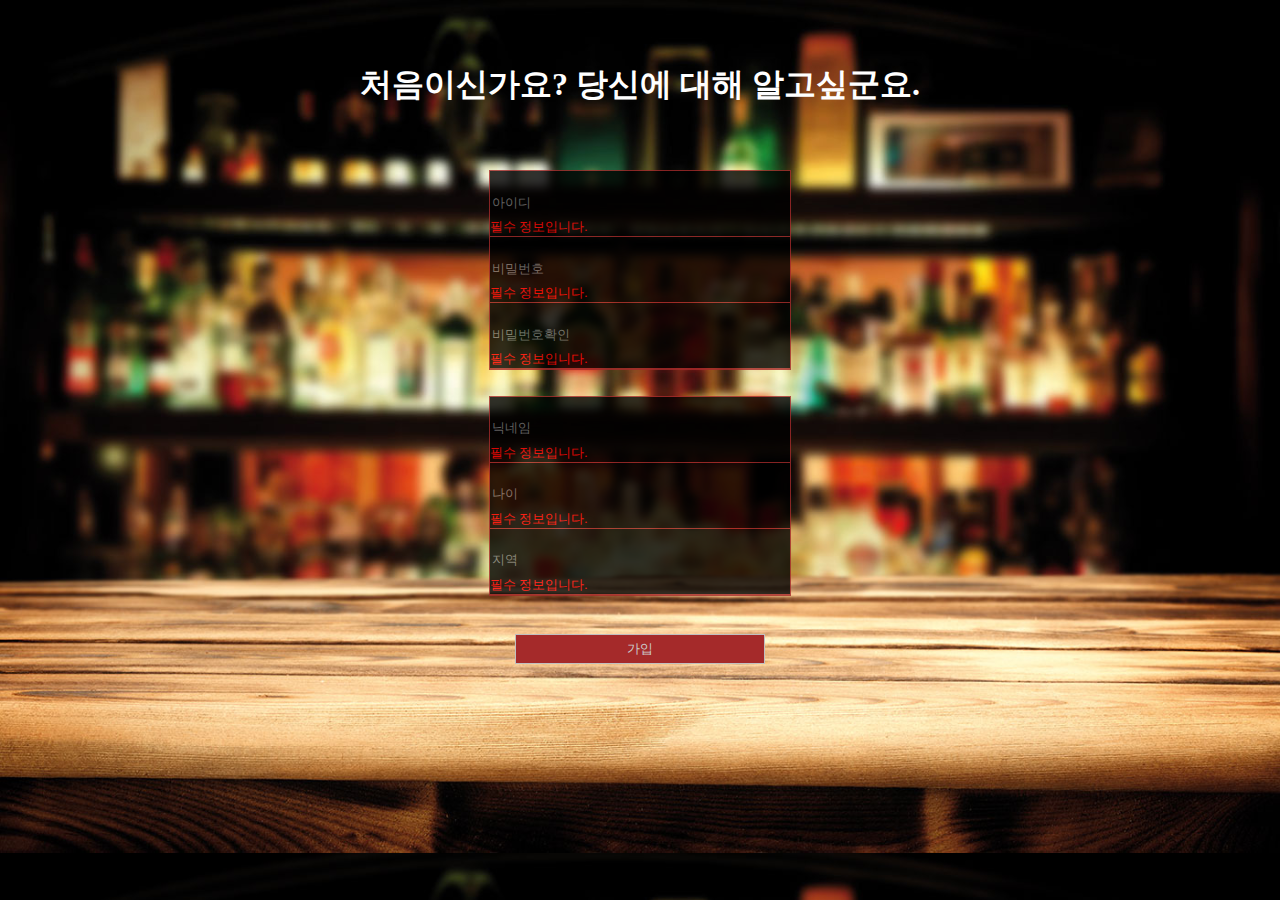
==== danpoong/WebContent/main/JoinForm.html @ e1fcc52f "회원가입 페이지 추가 연결은 아직 안함" ====
<!DOCTYPE html>
<html>
<head>
<meta charset="EUC-KR">
<title>Insert title here</title>
<style type="text/css">
td {
	border: gray 2px;
	width: 300px;
	height: 60px;
}

input {
	background-color: transparent;
	border: 0px solid;
	height: 30px;
	width: 250px;
	color: #CCC;
}

.error {
	color: red;
	font-size: small;
}

.row_group {
	background-color: black;
	border: solid brown 1px;
	width: 300px;
	margin: auto;
	margin-top: 5%;
	opacity: 0.8;
	
}
.row_group2 {
	background-color: black;
	border: solid brown 1px;
	width: 300px;
	margin: auto;
	margin-top: 2%;
	opacity: 0.8;
}
.join_row {
	height: 50px;
	margin-top: 5%;
	border-bottom: solid brown 1px;
}
body {
	background-image: url("images/bar4.jpg");
	background-size: cover;
}
.finish {
	border: solid brown 1px;
	background-color: brown;
}
.finish_row {
	margin-top: 3%;
}
#speak {
	text-align: center;
}
@-webkit-keyframes typing {
		from{
			width: 0em
		}
		to{
			width: 20em;
		}
	}
	#speak {
		width: 20em;
		white-space: nowrap;
		overflow: hidden;
		-webkit-animation: typing 2s steps(30, end);
	}
.speak {
	text_align: center;
	margin-top: 5%;
}
</style>
</head>
<body>
<form action="">
<div class="speak" align="center">
<h1 style="color: white" id="speak" >
			ó���̽Ű���? ��ſ� ���� �˰��ͱ���.
		</h1>
		</div>
		
	<div class="row_group">
		<div class="join_row" >
			<input class="login" id="id" type="text" placeholder="���̵�" required>
			<div id="idMsg" class="error" style="display: block;">�ʼ� �����Դϴ�.</div>
		</div>
		<div class="join_row">
			<input class="login" type="password" placeholder="��й�ȣ" required>
			<div id="idMsg" class="error" style="display: block;">�ʼ� �����Դϴ�.</div>
		</div>
		<div class="join_row">
			<input class="login" type="password" placeholder="��й�ȣȮ��" required>
			<div id="idMsg" class="error" style="display: block;">�ʼ� �����Դϴ�.</div>
		</div>
	</div>
	
	<div class="row_group2">
		<div class="join_row">
			<input class="login" type="text" placeholder="�г���" required>
			<div id="idMsg" class="error" style="display: block;">�ʼ� �����Դϴ�.</div>
		</div>
		<div class="join_row">
			<input class="login" type="password" placeholder="����" required>
			<div id="idMsg" class="error" style="display: block;">�ʼ� �����Դϴ�.</div>
		</div>
		<div class="join_row">
			<input class="login" type="password" placeholder="����" required>
			<div id="idMsg" class="error" style="display: block;">�ʼ� �����Դϴ�.</div>
		</div>
	</div>
	<div class="finish_row" style="text-align: center;">
		<input class="finish" style="border: solid silver 1px;" type="submit" value="����">
	</div>
</form>
</body>
</html>
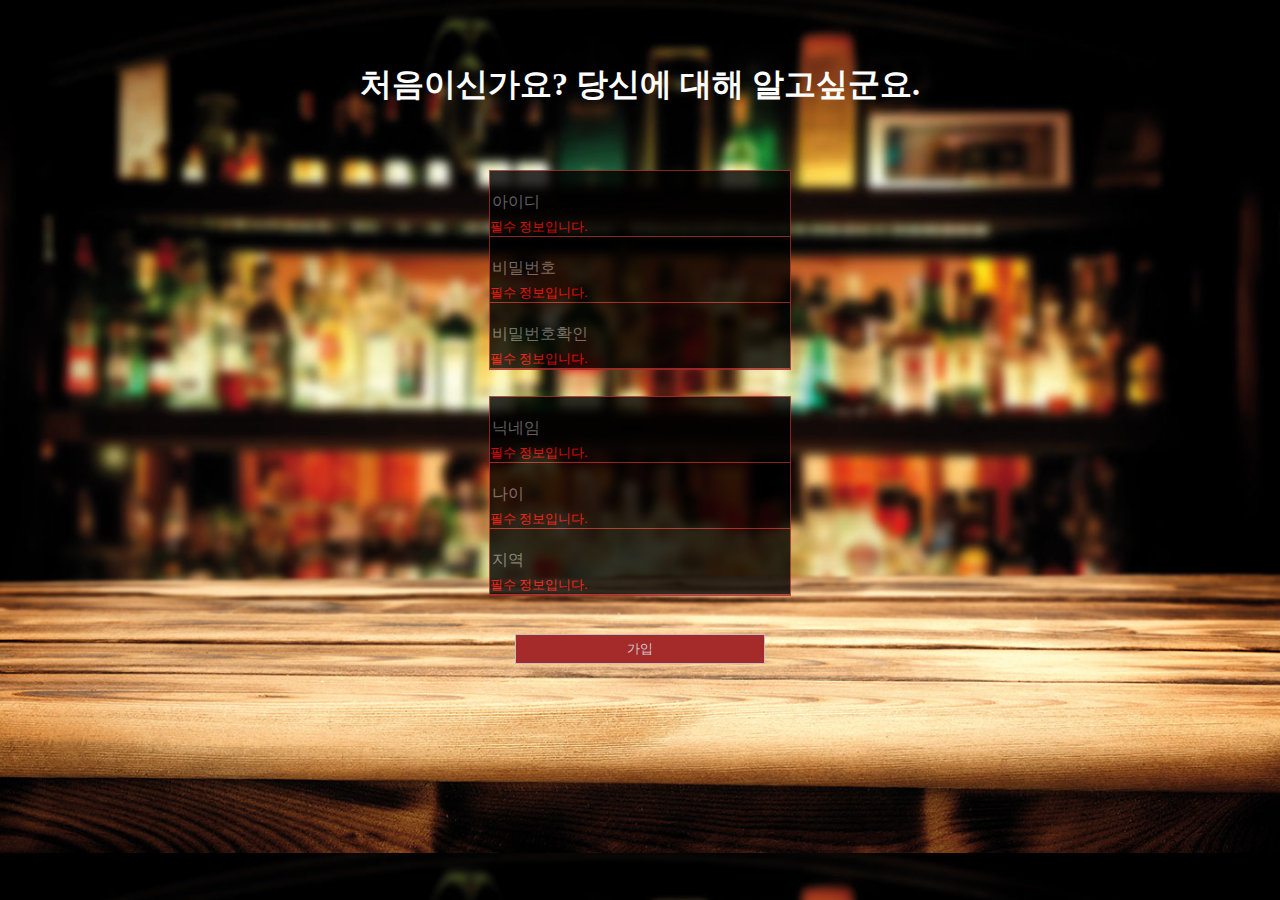
==== commit 6b63167f: "로그인 페이지 추가" ====
--- a/danpoong/WebContent/main/JoinForm.html
+++ b/danpoong/WebContent/main/JoinForm.html
@@ -89,30 +89,30 @@
 		
 	<div class="row_group">
 		<div class="join_row" >
-			<input class="login" id="id" type="text" placeholder="���̵�" required>
+			<input class="login" id="id" type="text" placeholder="���̵�" style="font-size: medium;" required>
 			<div id="idMsg" class="error" style="display: block;">�ʼ� �����Դϴ�.</div>
 		</div>
 		<div class="join_row">
-			<input class="login" type="password" placeholder="��й�ȣ" required>
+			<input class="login" type="password" placeholder="��й�ȣ" style="font-size: medium;" required>
 			<div id="idMsg" class="error" style="display: block;">�ʼ� �����Դϴ�.</div>
 		</div>
 		<div class="join_row">
-			<input class="login" type="password" placeholder="��й�ȣȮ��" required>
+			<input class="login" type="password" placeholder="��й�ȣȮ��" style="font-size: medium;" required>
 			<div id="idMsg" class="error" style="display: block;">�ʼ� �����Դϴ�.</div>
 		</div>
 	</div>
 	
 	<div class="row_group2">
 		<div class="join_row">
-			<input class="login" type="text" placeholder="�г���" required>
+			<input class="login" type="text" placeholder="�г���" style="font-size: medium;" required>
 			<div id="idMsg" class="error" style="display: block;">�ʼ� �����Դϴ�.</div>
 		</div>
 		<div class="join_row">
-			<input class="login" type="password" placeholder="����" required>
+			<input class="login" type="password" placeholder="����" style="font-size: medium;" required>
 			<div id="idMsg" class="error" style="display: block;">�ʼ� �����Դϴ�.</div>
 		</div>
 		<div class="join_row">
-			<input class="login" type="password" placeholder="����" required>
+			<input class="login" type="password" placeholder="����" style="font-size: medium;" required>
 			<div id="idMsg" class="error" style="display: block;">�ʼ� �����Դϴ�.</div>
 		</div>
 	</div>
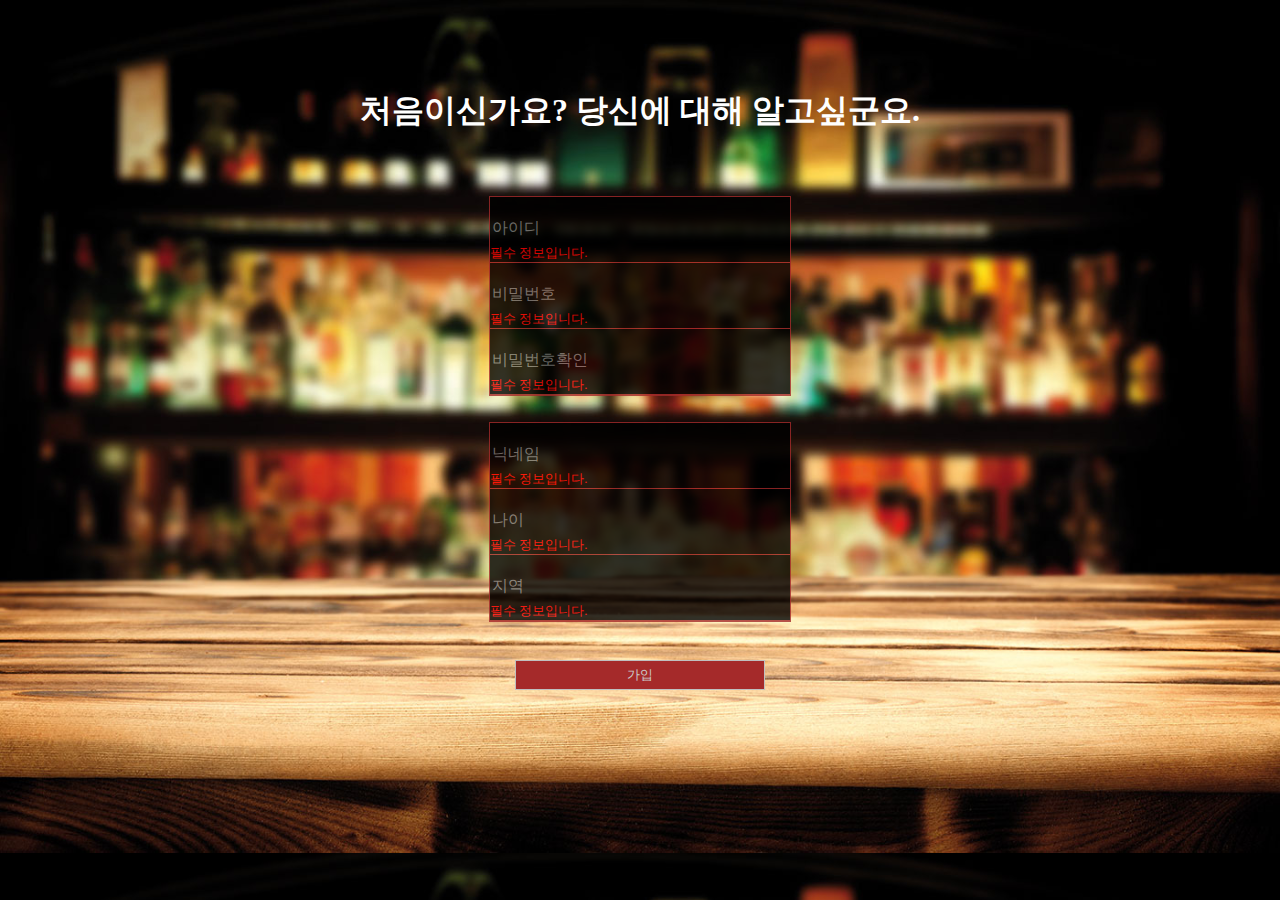
==== commit 6a5b460b: "Discard main.jsp" ====
--- a/danpoong/WebContent/main/JoinForm.html
+++ b/danpoong/WebContent/main/JoinForm.html
@@ -3,6 +3,7 @@
 <head>
 <meta charset="EUC-KR">
 <title>Insert title here</title>
+<script src="https://ajax.googleapis.com/ajax/libs/jquery/3.2.1/jquery.min.js"></script>
 <style type="text/css">
 td {
 	border: gray 2px;
@@ -77,10 +78,50 @@
 	text_align: center;
 	margin-top: 5%;
 }
-</style>
+</style>]
+<script type="text/javascript">
+function checkPwd() {
+	var f1 = document.forms[0];
+	var pw1 = f1.pw.value;
+	var pw2 = f1.pw2.value;
+	if(pw1!=pw2) {
+		document.getElementById("checkPwd").style.color="red";		
+		document.getElementById("checkPwd").innerHTML = "������ ��ȣ�� �Է��ϼ���.";
+	} else {
+		document.getElementById("checkPwd").style.color="yellow";
+		document.getElementById("checkPwd").innerHTML = "��ȣ�� �����մϴ�.";
+	}
+	
+}
+
+function checkNick() {
+	var f1 = document.forms[0];
+	var nick = f1.nick.value;
+	if(nick != "" || nick!=null) {
+		document.getElementById("nickMsg").style.color = "yellow";
+		document.getElementById("nickMsg").innerHTML = "�Է¿Ϸ�";
+	}
+}
+function checkAge() {
+	var f1 = document.forms[0];
+	var age = f1.age.value;
+	if(age != "" || age!=null) {
+		document.getElementById("ageMsg").style.color = "yellow";
+		document.getElementById("ageMsg").innerHTML = "�Է¿Ϸ�";
+	}
+}
+function checkLoc() {
+	var f1 = document.forms[0];
+	var location = f1.location.value;
+	if(location != "" || location!=null) {
+		document.getElementById("locMsg").style.color = "yellow";
+		document.getElementById("locMsg").innerHTML = "�Է¿Ϸ�";
+	}
+}
+</script>
 </head>
 <body>
-<form action="">
+<form action="../JoinService">
 <div class="speak" align="center">
 <h1 style="color: white" id="speak" >
 			ó���̽Ű���? ��ſ� ���� �˰��ͱ���.
@@ -89,36 +130,38 @@
 		
 	<div class="row_group">
 		<div class="join_row" >
-			<input class="login" id="id" type="text" placeholder="���̵�" style="font-size: medium;" required>
+			<input class="login" id="id" name="id" type="text" placeholder="���̵�" style="font-size: medium;" required>
 			<div id="idMsg" class="error" style="display: block;">�ʼ� �����Դϴ�.</div>
 		</div>
 		<div class="join_row">
-			<input class="login" type="password" placeholder="��й�ȣ" style="font-size: medium;" required>
+			<input class="login" name="pw" type="password" placeholder="��й�ȣ" style="font-size: medium;" required>
 			<div id="idMsg" class="error" style="display: block;">�ʼ� �����Դϴ�.</div>
 		</div>
 		<div class="join_row">
-			<input class="login" type="password" placeholder="��й�ȣȮ��" style="font-size: medium;" required>
-			<div id="idMsg" class="error" style="display: block;">�ʼ� �����Դϴ�.</div>
+			<input class="login" name="pw2" type="password" placeholder="��й�ȣȮ��" style="font-size: medium;" onkeyup="checkPwd()" required>
+			<div id="checkPwd" class="error" style="display: block;">�ʼ� �����Դϴ�.</div>
 		</div>
 	</div>
 	
 	<div class="row_group2">
 		<div class="join_row">
-			<input class="login" type="text" placeholder="�г���" style="font-size: medium;" required>
-			<div id="idMsg" class="error" style="display: block;">�ʼ� �����Դϴ�.</div>
+			<input class="login" name="nick" type="text" placeholder="�г���" style="font-size: medium;" onkeyup="checkNick()" required>
+			<div id="nickMsg" class="error" style="display: block;">�ʼ� �����Դϴ�.</div>
 		</div>
 		<div class="join_row">
-			<input class="login" type="password" placeholder="����" style="font-size: medium;" required>
-			<div id="idMsg" class="error" style="display: block;">�ʼ� �����Դϴ�.</div>
+			<input class="login" name="age" type="text" placeholder="����" style="font-size: medium;" onkeyup="checkAge()" required>
+			<div id="ageMsg" class="error" style="display: block;">�ʼ� �����Դϴ�.</div>
 		</div>
 		<div class="join_row">
-			<input class="login" type="password" placeholder="����" style="font-size: medium;" required>
-			<div id="idMsg" class="error" style="display: block;">�ʼ� �����Դϴ�.</div>
+			<input class="login" name="location" type="text" placeholder="����" style="font-size: medium;" onkeyup="checkLoc()" required>
+			<div id="locMsg" class="error" style="display: block;">�ʼ� �����Դϴ�.</div>
 		</div>
 	</div>
 	<div class="finish_row" style="text-align: center;">
 		<input class="finish" style="border: solid silver 1px;" type="submit" value="����">
+		<!-- <input class="finish" style="border: solid silver 1px;" type="submit" value="����"> -->
 	</div>
 </form>
+
 </body>
 </html>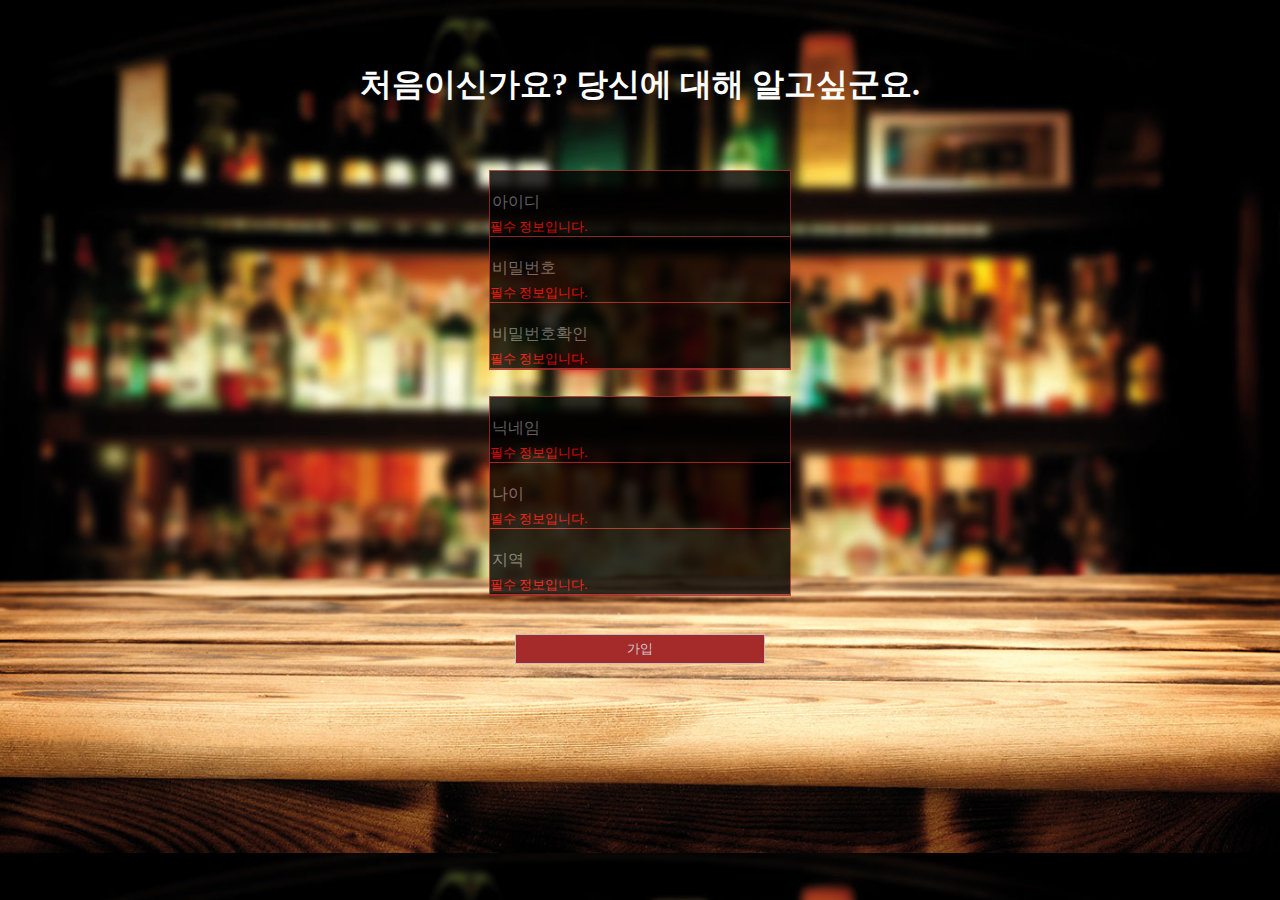
==== commit a672f7e5: "로그인 회원가입 - 모달창  로그아웃 기능 구현 (myPage에만) - doggle" ====
--- a/danpoong/WebContent/main/JoinForm.html
+++ b/danpoong/WebContent/main/JoinForm.html
@@ -78,7 +78,7 @@
 	text_align: center;
 	margin-top: 5%;
 }
-</style>]
+</style>
 <script type="text/javascript">
 function checkPwd() {
 	var f1 = document.forms[0];
